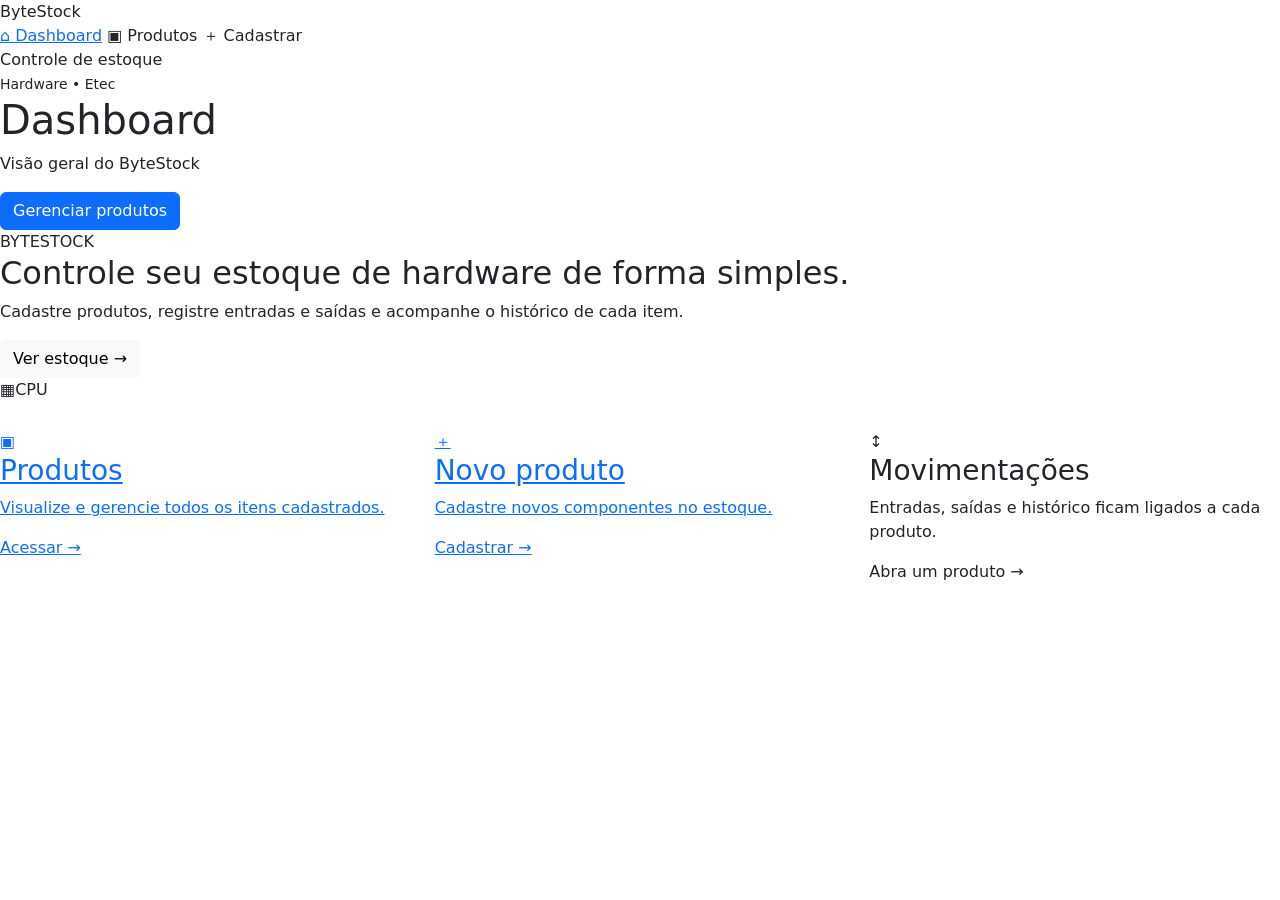
==== bytestock/src/main/resources/templates/index.html @ b27dcf72 "Cria interface do ByteStock" ====
<!DOCTYPE html>
<html lang="pt-br" xmlns:th="http://www.thymeleaf.org">
<head><meta charset="UTF-8"><meta name="viewport" content="width=device-width, initial-scale=1">
<title>ByteStock | Dashboard</title>
<link href="https://cdn.jsdelivr.net/npm/bootstrap@5.3.3/dist/css/bootstrap.min.css" rel="stylesheet">
<link rel="stylesheet" th:href="@{/css/style.css}">
</head>
<body>
<div class="app-shell">
<aside class="sidebar">
<div class="brand">Byte<span>Stock</span></div>
<nav>
<a class="active" th:href="@{/}">⌂ Dashboard</a>
<a th:href="@{/produtos}">▣ Produtos</a>
<a th:href="@{/produtos/novo}">＋ Cadastrar</a>
</nav>
<div class="sidebar-note">Controle de estoque<br><small>Hardware • Etec</small></div>
</aside>
<main class="content">
<header class="topbar"><div><h1>Dashboard</h1><p>Visão geral do ByteStock</p></div><a class="btn btn-primary" th:href="@{/produtos}">Gerenciar produtos</a></header>
<section class="hero-card">
<div><span class="eyebrow">BYTESTOCK</span><h2>Controle seu estoque de hardware de forma simples.</h2><p>Cadastre produtos, registre entradas e saídas e acompanhe o histórico de cada item.</p><a class="btn btn-light" th:href="@{/produtos}">Ver estoque →</a></div>
<div class="hero-art">▦<span>CPU</span></div>
</section>
<div class="row g-4 mt-1">
<div class="col-md-4"><a class="feature-card" th:href="@{/produtos}"><div class="feature-icon">▣</div><h3>Produtos</h3><p>Visualize e gerencie todos os itens cadastrados.</p><span>Acessar →</span></a></div>
<div class="col-md-4"><a class="feature-card" th:href="@{/produtos/novo}"><div class="feature-icon">＋</div><h3>Novo produto</h3><p>Cadastre novos componentes no estoque.</p><span>Cadastrar →</span></a></div>
<div class="col-md-4"><div class="feature-card"><div class="feature-icon">↕</div><h3>Movimentações</h3><p>Entradas, saídas e histórico ficam ligados a cada produto.</p><span>Abra um produto →</span></div></div>
</div>
</main></div>
</body></html>
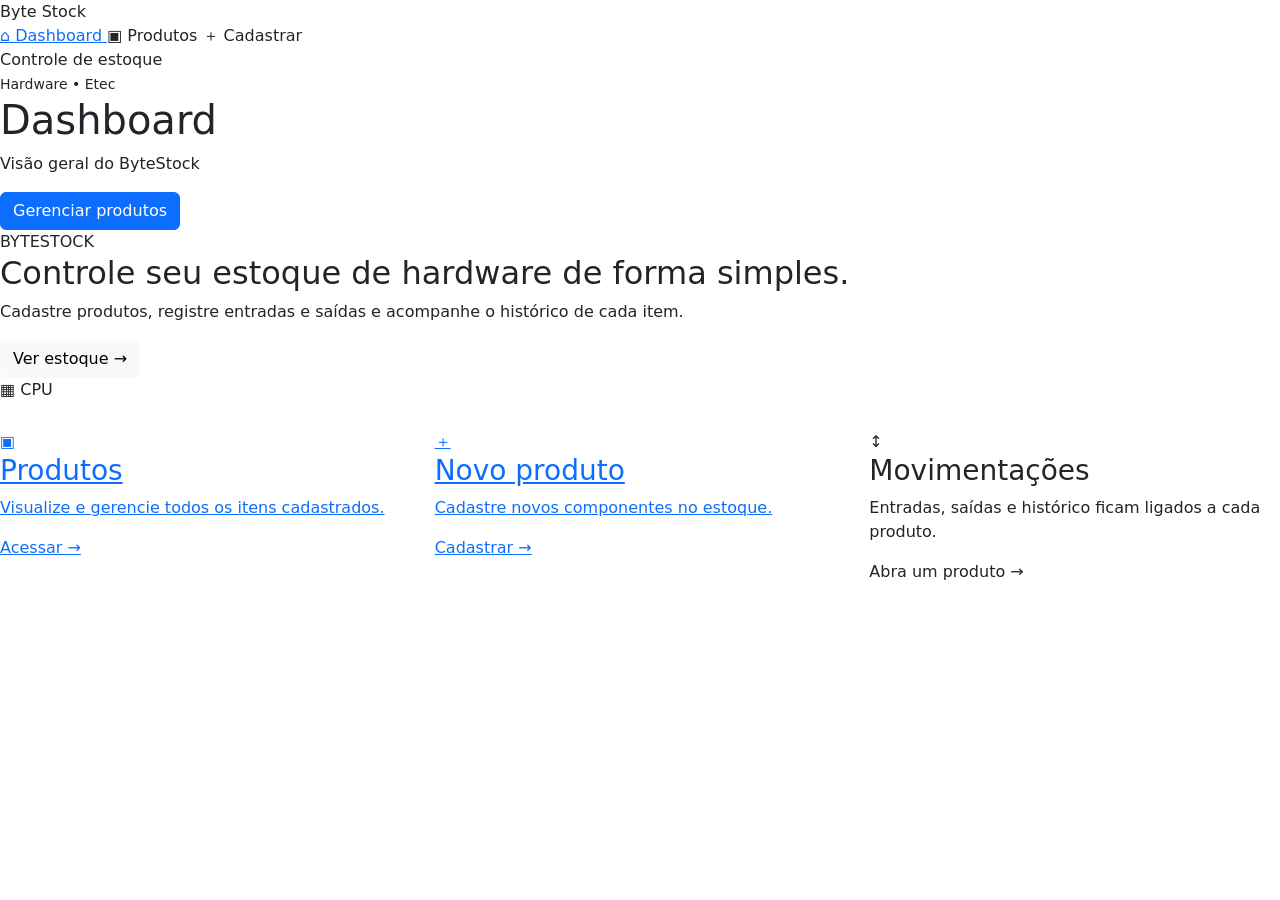
==== commit ed2e582e: "Organiza HTML e CSS do ByteStock" ====
--- a/bytestock/src/main/resources/templates/index.html
+++ b/bytestock/src/main/resources/templates/index.html
@@ -1,31 +1,129 @@
 <!DOCTYPE html>
 <html lang="pt-br" xmlns:th="http://www.thymeleaf.org">
-<head><meta charset="UTF-8"><meta name="viewport" content="width=device-width, initial-scale=1">
-<title>ByteStock | Dashboard</title>
-<link href="https://cdn.jsdelivr.net/npm/bootstrap@5.3.3/dist/css/bootstrap.min.css" rel="stylesheet">
-<link rel="stylesheet" th:href="@{/css/style.css}">
-</head>
-<body>
-<div class="app-shell">
-<aside class="sidebar">
-<div class="brand">Byte<span>Stock</span></div>
-<nav>
-<a class="active" th:href="@{/}">⌂ Dashboard</a>
-<a th:href="@{/produtos}">▣ Produtos</a>
-<a th:href="@{/produtos/novo}">＋ Cadastrar</a>
-</nav>
-<div class="sidebar-note">Controle de estoque<br><small>Hardware • Etec</small></div>
-</aside>
-<main class="content">
-<header class="topbar"><div><h1>Dashboard</h1><p>Visão geral do ByteStock</p></div><a class="btn btn-primary" th:href="@{/produtos}">Gerenciar produtos</a></header>
-<section class="hero-card">
-<div><span class="eyebrow">BYTESTOCK</span><h2>Controle seu estoque de hardware de forma simples.</h2><p>Cadastre produtos, registre entradas e saídas e acompanhe o histórico de cada item.</p><a class="btn btn-light" th:href="@{/produtos}">Ver estoque →</a></div>
-<div class="hero-art">▦<span>CPU</span></div>
-</section>
-<div class="row g-4 mt-1">
-<div class="col-md-4"><a class="feature-card" th:href="@{/produtos}"><div class="feature-icon">▣</div><h3>Produtos</h3><p>Visualize e gerencie todos os itens cadastrados.</p><span>Acessar →</span></a></div>
-<div class="col-md-4"><a class="feature-card" th:href="@{/produtos/novo}"><div class="feature-icon">＋</div><h3>Novo produto</h3><p>Cadastre novos componentes no estoque.</p><span>Cadastrar →</span></a></div>
-<div class="col-md-4"><div class="feature-card"><div class="feature-icon">↕</div><h3>Movimentações</h3><p>Entradas, saídas e histórico ficam ligados a cada produto.</p><span>Abra um produto →</span></div></div>
-</div>
-</main></div>
-</body></html>+    <head>
+        <meta charset="UTF-8">
+        <meta name="viewport" content="width=device-width, initial-scale=1">
+        <title>
+            ByteStock | Dashboard
+        </title>
+        <link href="https://cdn.jsdelivr.net/npm/bootstrap@5.3.3/dist/css/bootstrap.min.css" rel="stylesheet">
+        <link rel="stylesheet" th:href="@{/css/style.css}">
+    </head>
+    <body>
+        <div class="app-shell">
+            <aside class="sidebar">
+                <div class="brand">
+                    Byte
+                    <span>
+                        Stock
+                    </span>
+                </div>
+                <nav>
+                    <a class="active" th:href="@{/}">
+                        ⌂ Dashboard
+                    </a>
+                    <a th:href="@{/produtos}">
+                        ▣ Produtos
+                    </a>
+                    <a th:href="@{/produtos/novo}">
+                        ＋ Cadastrar
+                    </a>
+                </nav>
+                <div class="sidebar-note">
+                    Controle de estoque
+                    <br>
+                    <small>
+                        Hardware • Etec
+                    </small>
+                </div>
+            </aside>
+            <main class="content">
+                <header class="topbar">
+                    <div>
+                        <h1>
+                            Dashboard
+                        </h1>
+                        <p>
+                            Visão geral do ByteStock
+                        </p>
+                    </div>
+                    <a class="btn btn-primary" th:href="@{/produtos}">
+                        Gerenciar produtos
+                    </a>
+                </header>
+                <section class="hero-card">
+                    <div>
+                        <span class="eyebrow">
+                            BYTESTOCK
+                        </span>
+                        <h2>
+                            Controle seu estoque de hardware de forma simples.
+                        </h2>
+                        <p>
+                            Cadastre produtos, registre entradas e saídas e acompanhe o histórico de cada item.
+                        </p>
+                        <a class="btn btn-light" th:href="@{/produtos}">
+                            Ver estoque →
+                        </a>
+                    </div>
+                    <div class="hero-art">
+                        ▦
+                        <span>
+                            CPU
+                        </span>
+                    </div>
+                </section>
+                <div class="row g-4 mt-1">
+                    <div class="col-md-4">
+                        <a class="feature-card" th:href="@{/produtos}">
+                            <div class="feature-icon">
+                                ▣
+                            </div>
+                            <h3>
+                                Produtos
+                            </h3>
+                            <p>
+                                Visualize e gerencie todos os itens cadastrados.
+                            </p>
+                            <span>
+                                Acessar →
+                            </span>
+                        </a>
+                    </div>
+                    <div class="col-md-4">
+                        <a class="feature-card" th:href="@{/produtos/novo}">
+                            <div class="feature-icon">
+                                ＋
+                            </div>
+                            <h3>
+                                Novo produto
+                            </h3>
+                            <p>
+                                Cadastre novos componentes no estoque.
+                            </p>
+                            <span>
+                                Cadastrar →
+                            </span>
+                        </a>
+                    </div>
+                    <div class="col-md-4">
+                        <div class="feature-card">
+                            <div class="feature-icon">
+                                ↕
+                            </div>
+                            <h3>
+                                Movimentações
+                            </h3>
+                            <p>
+                                Entradas, saídas e histórico ficam ligados a cada produto.
+                            </p>
+                            <span>
+                                Abra um produto →
+                            </span>
+                        </div>
+                    </div>
+                </div>
+            </main>
+        </div>
+    </body>
+</html>
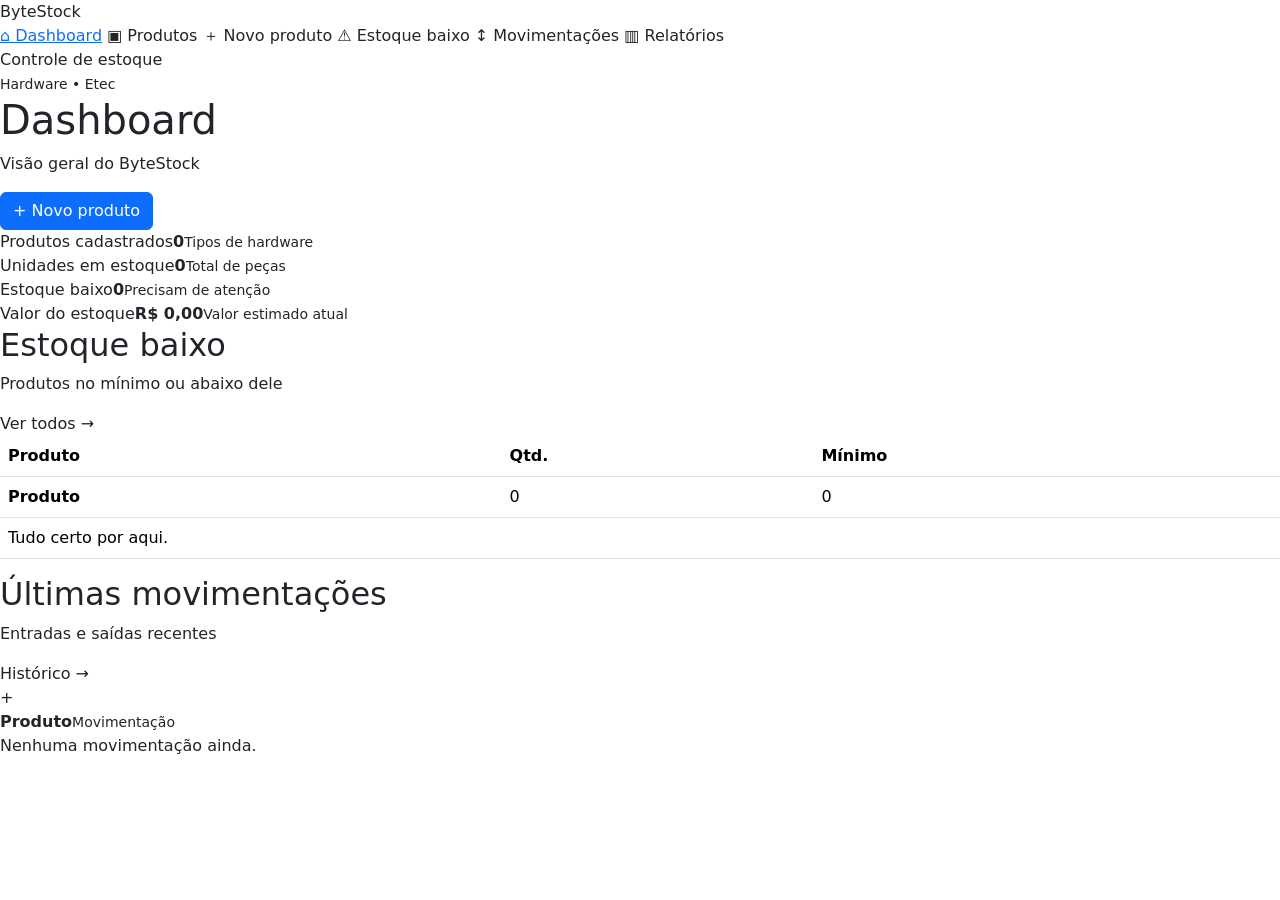
==== commit cebca425: "Renova dashboard com indicadores" ====
--- a/bytestock/src/main/resources/templates/index.html
+++ b/bytestock/src/main/resources/templates/index.html
@@ -1,129 +1,66 @@
 <!DOCTYPE html>
 <html lang="pt-br" xmlns:th="http://www.thymeleaf.org">
-    <head>
-        <meta charset="UTF-8">
-        <meta name="viewport" content="width=device-width, initial-scale=1">
-        <title>
-            ByteStock | Dashboard
-        </title>
-        <link href="https://cdn.jsdelivr.net/npm/bootstrap@5.3.3/dist/css/bootstrap.min.css" rel="stylesheet">
-        <link rel="stylesheet" th:href="@{/css/style.css}">
-    </head>
-    <body>
-        <div class="app-shell">
-            <aside class="sidebar">
-                <div class="brand">
-                    Byte
-                    <span>
-                        Stock
-                    </span>
+<head>
+    <meta charset="UTF-8">
+    <meta name="viewport" content="width=device-width, initial-scale=1">
+    <title>ByteStock | Dashboard</title>
+    <link href="https://cdn.jsdelivr.net/npm/bootstrap@5.3.3/dist/css/bootstrap.min.css" rel="stylesheet">
+    <link rel="stylesheet" th:href="@{/css/style.css}">
+</head>
+<body>
+<div class="app-shell">
+    <aside class="sidebar">
+        <div class="brand">Byte<span>Stock</span></div>
+        <nav>
+            <a class="active" th:href="@{/}">⌂ Dashboard</a>
+            <a th:href="@{/produtos}">▣ Produtos</a>
+            <a th:href="@{/produtos/novo}">＋ Novo produto</a>
+            <a th:href="@{/produtos/estoque-baixo}">⚠ Estoque baixo</a>
+            <a th:href="@{/movimentacoes}">↕ Movimentações</a>
+            <a th:href="@{/relatorios}">▥ Relatórios</a>
+        </nav>
+        <div class="sidebar-note">Controle de estoque<br><small>Hardware • Etec</small></div>
+    </aside>
+    <main class="content">
+        <header class="topbar">
+            <div><h1>Dashboard</h1><p>Visão geral do ByteStock</p></div>
+            <a class="btn btn-primary" th:href="@{/produtos/novo}">+ Novo produto</a>
+        </header>
+        <section class="stats-grid">
+            <div class="stat-card"><span>Produtos cadastrados</span><strong th:text="${totalProdutos}">0</strong><small>Tipos de hardware</small></div>
+            <div class="stat-card"><span>Unidades em estoque</span><strong th:text="${totalUnidades}">0</strong><small>Total de peças</small></div>
+            <div class="stat-card warning"><span>Estoque baixo</span><strong th:text="${totalEstoqueBaixo}">0</strong><small>Precisam de atenção</small></div>
+            <div class="stat-card"><span>Valor do estoque</span><strong th:text="'R$ ' + ${#numbers.formatDecimal(valorTotalEstoque, 1, 2)}">R$ 0,00</strong><small>Valor estimado atual</small></div>
+        </section>
+        <div class="dashboard-grid">
+            <section class="panel">
+                <div class="panel-title"><div><h2>Estoque baixo</h2><p>Produtos no mínimo ou abaixo dele</p></div><a th:href="@{/produtos/estoque-baixo}">Ver todos →</a></div>
+                <div class="table-responsive">
+                    <table class="table align-middle">
+                        <thead><tr><th>Produto</th><th>Qtd.</th><th>Mínimo</th></tr></thead>
+                        <tbody>
+                        <tr th:each="produto : ${produtosEstoqueBaixo}">
+                            <td><strong th:text="${produto.nome}">Produto</strong></td>
+                            <td><span class="status-low" th:text="${produto.quantidade}">0</span></td>
+                            <td th:text="${produto.estoqueMinimo}">0</td>
+                        </tr>
+                        <tr th:if="${#lists.isEmpty(produtosEstoqueBaixo)}"><td colspan="3" class="empty">Tudo certo por aqui.</td></tr>
+                        </tbody>
+                    </table>
                 </div>
-                <nav>
-                    <a class="active" th:href="@{/}">
-                        ⌂ Dashboard
-                    </a>
-                    <a th:href="@{/produtos}">
-                        ▣ Produtos
-                    </a>
-                    <a th:href="@{/produtos/novo}">
-                        ＋ Cadastrar
-                    </a>
-                </nav>
-                <div class="sidebar-note">
-                    Controle de estoque
-                    <br>
-                    <small>
-                        Hardware • Etec
-                    </small>
+            </section>
+            <section class="panel">
+                <div class="panel-title"><div><h2>Últimas movimentações</h2><p>Entradas e saídas recentes</p></div><a th:href="@{/movimentacoes}">Histórico →</a></div>
+                <div class="movement-list">
+                    <div class="movement-row" th:each="mov : ${ultimasMovimentacoes}">
+                        <span th:class="${mov.tipo == 'ENTRADA' ? 'movement-badge in' : 'movement-badge out'}" th:text="${mov.tipo == 'ENTRADA' ? '+' : '−'}">+</span>
+                        <div><strong th:text="${mov.produto.nome}">Produto</strong><small th:text="${mov.tipo + ' • ' + mov.quantidade + ' unidade(s)'}">Movimentação</small></div>
+                    </div>
+                    <div class="empty" th:if="${#lists.isEmpty(ultimasMovimentacoes)}">Nenhuma movimentação ainda.</div>
                 </div>
-            </aside>
-            <main class="content">
-                <header class="topbar">
-                    <div>
-                        <h1>
-                            Dashboard
-                        </h1>
-                        <p>
-                            Visão geral do ByteStock
-                        </p>
-                    </div>
-                    <a class="btn btn-primary" th:href="@{/produtos}">
-                        Gerenciar produtos
-                    </a>
-                </header>
-                <section class="hero-card">
-                    <div>
-                        <span class="eyebrow">
-                            BYTESTOCK
-                        </span>
-                        <h2>
-                            Controle seu estoque de hardware de forma simples.
-                        </h2>
-                        <p>
-                            Cadastre produtos, registre entradas e saídas e acompanhe o histórico de cada item.
-                        </p>
-                        <a class="btn btn-light" th:href="@{/produtos}">
-                            Ver estoque →
-                        </a>
-                    </div>
-                    <div class="hero-art">
-                        ▦
-                        <span>
-                            CPU
-                        </span>
-                    </div>
-                </section>
-                <div class="row g-4 mt-1">
-                    <div class="col-md-4">
-                        <a class="feature-card" th:href="@{/produtos}">
-                            <div class="feature-icon">
-                                ▣
-                            </div>
-                            <h3>
-                                Produtos
-                            </h3>
-                            <p>
-                                Visualize e gerencie todos os itens cadastrados.
-                            </p>
-                            <span>
-                                Acessar →
-                            </span>
-                        </a>
-                    </div>
-                    <div class="col-md-4">
-                        <a class="feature-card" th:href="@{/produtos/novo}">
-                            <div class="feature-icon">
-                                ＋
-                            </div>
-                            <h3>
-                                Novo produto
-                            </h3>
-                            <p>
-                                Cadastre novos componentes no estoque.
-                            </p>
-                            <span>
-                                Cadastrar →
-                            </span>
-                        </a>
-                    </div>
-                    <div class="col-md-4">
-                        <div class="feature-card">
-                            <div class="feature-icon">
-                                ↕
-                            </div>
-                            <h3>
-                                Movimentações
-                            </h3>
-                            <p>
-                                Entradas, saídas e histórico ficam ligados a cada produto.
-                            </p>
-                            <span>
-                                Abra um produto →
-                            </span>
-                        </div>
-                    </div>
-                </div>
-            </main>
+            </section>
         </div>
-    </body>
+    </main>
+</div>
+</body>
 </html>
